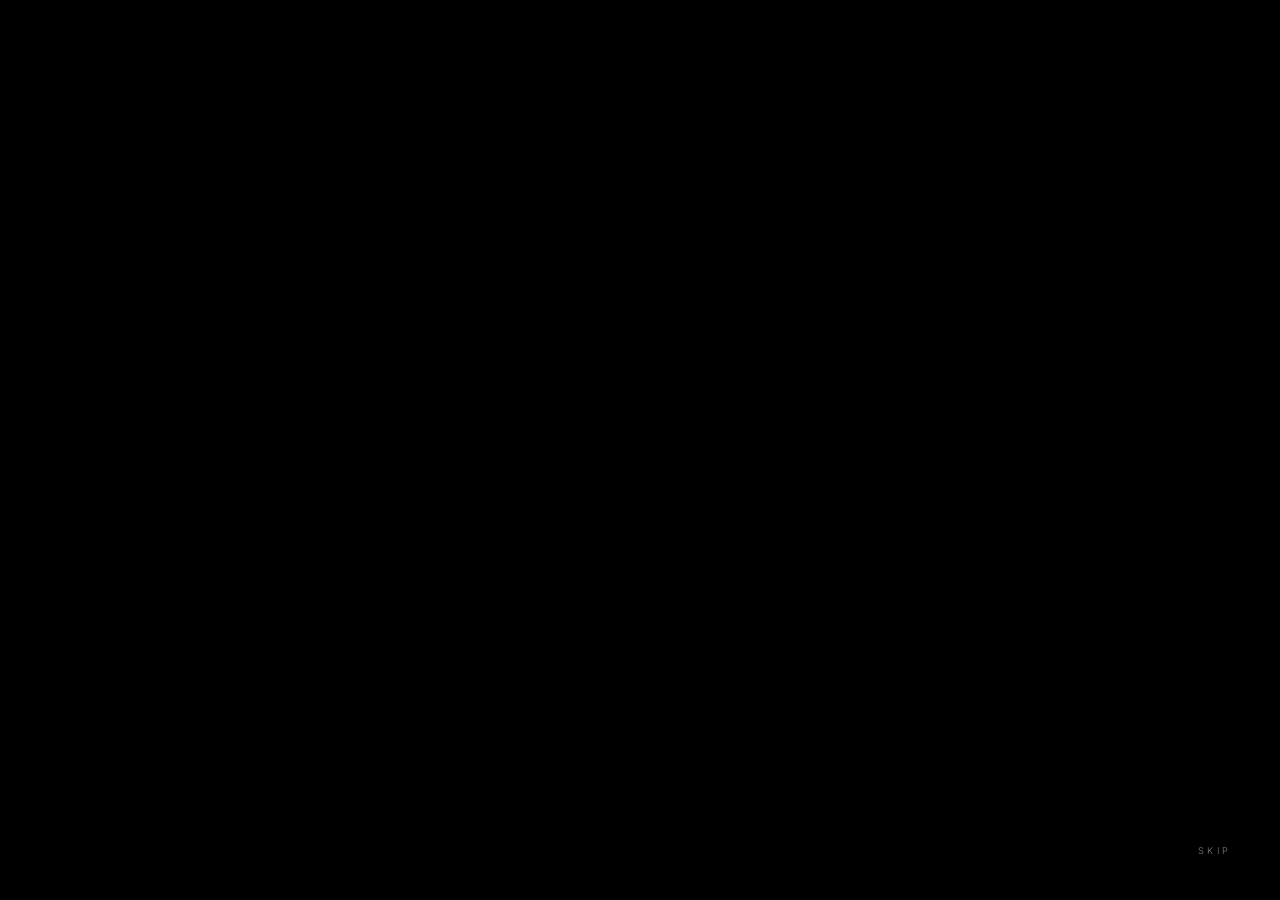
==== index.html @ a17ad327 "(+o-) anche in title, description e Open Graph Co-Authored-By: Claude Fable 5 <noreply@anthropic.com" ====
<!DOCTYPE html>
<html lang="it">
<head>
    <meta charset="UTF-8">
    <meta name="viewport" content="width=device-width, initial-scale=1.0">
    <title>Valerio Francini — Regista (+o-)</title>
    <meta name="description" content="Valerio Francini — regista (+o-) e sceneggiatore indipendente. Music video, cortometraggi e storytelling da Roma.">
    <meta name="author" content="Valerio Francini">

    <!-- Open Graph / Social -->
    <meta property="og:type" content="website">
    <meta property="og:url" content="https://valeriofrancini.it/">
    <meta property="og:title" content="Valerio Francini — Regista (+o-)">
    <meta property="og:description" content="Regista (+o-) e sceneggiatore indipendente. Music video, cortometraggi e storytelling da Roma.">
    <meta property="og:image" content="https://valeriofrancini.it/images/valerio-francini-portrait-1.jpg">
    <meta name="twitter:card" content="summary_large_image">

    <link rel="icon" href="/images/Favicon_Emoji_VF.png" type="image/png">

    <link rel="preconnect" href="https://fonts.googleapis.com">
    <link rel="preconnect" href="https://fonts.gstatic.com" crossorigin>
    <link href="https://fonts.googleapis.com/css2?family=Inter:wght@300;400;500;600;700;800&family=Roboto+Mono:wght@700&display=swap" rel="stylesheet">
    <link href="https://fonts.googleapis.com/css2?family=Material+Symbols+Outlined" rel="stylesheet">

    <link rel="stylesheet" href="/assets/style.css">
</head>
<body>

<a id="dvd-link" href="/chi-sono/">
    <img id="dvd-image" src="/images/ValerioFrancini/VF.png" alt="Valerio Francini">
</a>

<div class="portfolio-fullwidth-vf">
    <div class="portfolio-container-vf">

        <header class="portfolio-header-vf">
            <div>
                <a href="/" class="header-title-link-vf">
                    <h1 class="header-title-vf">Valerio Francini</h1>
                </a>
                <p class="header-subtitle-vf">// regista (+o-)</p>
            </div>
            <nav class="portfolio-nav-vf">
                <a href="/chi-sono/">About</a>
                <a href="#" id="contact-trigger-vf">Contact</a>
            </nav>
        </header>

        <main>
            <div class="accordion-container-vf" id="accordion-container-vf">

                <div class="accordion-item-vf">
                    <button class="accordion-button-vf">
                        <h2 class="accordion-title-vf">Video</h2>
                        <span class="material-symbols-outlined plus-icon-vf">add</span>
                    </button>
                    <div class="accordion-content-vf">
                        <div class="projects-grid-vf">
                            <div class="project-item-vf">
                                <div class="project-image-wrapper-vf">
                                    <iframe src="https://www.youtube.com/embed/Jr6r6PKVDSw" title="MASKARA" allowfullscreen></iframe>
                                </div>
                                <h3 class="project-title-vf">
                                    MASKARA - Ycon Ydol
                                    <a href="https://www.emusicawards.eu/blogall/winners-of-season-20/" target="_blank" rel="noopener" title="Best Rock Video — EMVA 2025" class="trophy-link-vf">
                                        <img src="/images/laurel/emva-2025.png" alt="EMVA" class="trophy-icon-vf">
                                    </a>
                                    <a href="https://www.imdb.com/it/event/ev0039635/2025/1/" target="_blank" rel="noopener" title="Toronto International Music Video Festival" class="trophy-link-vf">
                                        <img src="/images/laurel/timvf-2025.png" alt="TIMVF" class="trophy-icon-vf">
                                    </a>
                                    <a href="https://www.tokyoshortfilmfest.com/post/maskara-yconydol-valerio-francini-davide-paganelli" target="_blank" rel="noopener" title="Tokyo International Short Film Festival" class="trophy-link-vf">
                                        <img src="/images/laurel/tisff-2025.png" alt="TISFF" class="trophy-icon-vf">
                                    </a>
                                    <span class="trophy-link-vf" title="Roma Short Film Festival">
                                        <img src="/images/laurel/roma-sff-2025.png" alt="Roma SFF" class="trophy-icon-vf">
                                    </span>
                                    <a href="https://www.imdb.com/it/title/tt41511262/" target="_blank" rel="noopener" title="MASKARA su IMDb" class="trophy-link-vf">
                                        <img src="/images/logos/imdb.svg" alt="IMDb" class="imdb-logo-real" style="height:0.7em;width:auto;filter:none;">
                                    </a>
                                </h3>
                                <div class="imdb-event-row-vf">
                                    <a href="https://www.imdb.com/it/event/ev0041088/2025/1/" target="_blank" rel="noopener" class="imdb-event-link-vf" title="Europe Music Video Awards 2025 su IMDb">
                                        <img src="/images/logos/imdb.svg" alt="IMDb" style="height:14px;width:auto;filter:none;vertical-align:middle;">
                                        <span>Best Rock Video · Europe Music Video Awards 2025 ↗</span>
                                    </a>
                                </div>
                                <p class="project-meta-vf">2025 · Regia: Valerio Francini &amp; Davide Paganelli · 16mm + Super8</p>
                            </div>

                            <div class="project-item-vf">
                                <div class="project-image-wrapper-vf">
                                    <iframe src="https://www.youtube.com/embed/hdT2mZ8Vq8o" title="SCATOLA ROSSA" allowfullscreen></iframe>
                                </div>
                                <h3 class="project-title-vf">SCATOLA ROSSA</h3>
                                <p class="project-meta-vf">2025 · Regia: Valerio Francini, Gabriella Ripamonti &amp; Davide Paganelli</p>
                            </div>
                        </div>
                    </div>
                </div>

                <div class="accordion-item-vf">
                    <button class="accordion-button-vf">
                        <h2 class="accordion-title-vf">Short Films</h2>
                        <span class="material-symbols-outlined plus-icon-vf">add</span>
                    </button>
                    <div class="accordion-content-vf">
                        <div class="projects-grid-vf">
                            <div class="project-item-vf">
                                <div class="project-image-wrapper-vf">
                                    <iframe src="https://www.youtube.com/embed/Oc6n8Mp8Mww" title="VERRÀ LA MORTE" allowfullscreen></iframe>
                                </div>
                                <h3 class="project-title-vf">VERRÀ LA MORTE</h3>
                                <p class="project-meta-vf">2025 · Experimental Short Film · Regia: Valerio Francini &amp; Davide Paganelli</p>
                            </div>
                            <div class="project-item-vf">
                                <div class="project-image-wrapper-vf">
                                    <iframe src="https://www.youtube.com/embed/-MMFzP4GWtA" title="SEI SOLO" allowfullscreen></iframe>
                                </div>
                                <h3 class="project-title-vf">SEI SOLO</h3>
                                <p class="project-meta-vf">2025 · Cortometraggio · Regia: Valerio Francini</p>
                            </div>
                        </div>
                    </div>
                </div>

            </div>

            <div class="awards-strip-vf">
                <a href="https://www.emusicawards.eu/blogall/winners-of-season-20/" target="_blank" rel="noopener" title="Best Rock Video — Europe Music Video Awards 2025">
                    <img src="/images/laurel/emva-2025.png" alt="Europe Music Video Award">
                </a>
                <a href="https://www.imdb.com/it/event/ev0039635/2025/1/" target="_blank" rel="noopener" title="Toronto International Music Video Festival">
                    <img src="/images/laurel/timvf-2025.png" alt="Toronto International Music Video Festival">
                </a>
                <a href="https://www.tokyoshortfilmfest.com/post/maskara-yconydol-valerio-francini-davide-paganelli" target="_blank" rel="noopener" title="Tokyo International Short Film Festival">
                    <img src="/images/laurel/tisff-2025.png" alt="Tokyo International Short Film Festival">
                </a>
                <span title="Roma Short Film Festival">
                    <img src="/images/laurel/roma-sff-2025.png" alt="Roma Short Film Festival">
                </span>
                <a href="https://www.imdb.com/name/nm18378315/" target="_blank" rel="noopener" title="IMDb — Valerio Francini" style="text-decoration:none;border:none;line-height:0;">
                    <img src="/images/logos/imdb.svg" alt="IMDb" class="imdb-logo-real" style="height:38px;width:auto;filter:none;">
                </a>
            </div>
        </main>

        <footer class="portfolio-footer-vf" id="footer-vf">
            <div class="footer-content-vf">
                <span class="copyright-vf">©2026 valeriofrancini.it ⭐️🧑🏼‍💻🦈</span>

                <div class="footer-links-vf" id="footer-links-target-vf">
                    <a href="mailto:vxly.ps@gmail.com">EMAIL ↗</a>
                    <span>·</span>
                    <a href="https://instagram.com/vxly.ps" target="_blank" rel="noopener">INSTAGRAM ↗</a>
                    <span class="footer-imdb-sep">·</span>
                    <a href="https://www.imdb.com/name/nm18378315/" target="_blank" rel="noopener" class="footer-imdb-vf" title="IMDb">
                        <img src="/images/logos/imdb.svg" alt="IMDb" class="imdb-logo-real" style="height:22px;width:auto;filter:none;">
                    </a>

                    <div class="theme-switch-container">
                        <div class="theme-dot light" onclick="setTheme('light')" title="Light Mode"></div>
                        <div class="theme-dot dark" onclick="setTheme('dark')" title="Dark Mode"></div>
                    </div>
                </div>
            </div>
        </footer>
    </div>
</div>

<script src="/assets/intro.js"></script>
<script src="/assets/script.js"></script>
</body>
</html>
---- assets/style.css ----
/* =========================================================
   VALERIO FRANCINI — SHARED STYLES
   ========================================================= */

/* --- VARIABILI TEMA --- */
:root {
    /* DEFAULT: LIGHT MODE */
    --bg-color: #ffffff;
    --text-color: #000000;
    --border-color: #000000;
    --meta-color: #666666;
    --accent-color: #B00020;
    --icon-filter: invert(1);
    --laurel-filter: none;
    --placeholder-bg: #f5f5f5;

    --font-clean: 'Inter', -apple-system, BlinkMacSystemFont, "Segoe UI", Roboto, Helvetica, Arial, sans-serif;
    --font-tech: 'Roboto Mono', monospace;
}

body.dark-mode {
    --bg-color: #000000;
    --text-color: #ffffff;
    --border-color: #ffffff;
    --meta-color: #888888;
    --accent-color: #B00020;
    --icon-filter: none;
    --laurel-filter: invert(1);
    --placeholder-bg: #111111;
}

body, .portfolio-fullwidth-vf, .accordion-content-vf, .project-image-wrapper-vf {
    transition: background-color 0.3s ease, color 0.3s ease, border-color 0.3s ease;
}

/* --- BASE --- */
html, body {
    margin: 0;
    padding: 0;
    background: var(--bg-color);
}

.portfolio-fullwidth-vf {
    width: 100%;
    background: var(--bg-color);
    color: var(--text-color);
    font-family: var(--font-clean);
    min-height: 100dvh;
    -webkit-font-smoothing: antialiased;
    -moz-osx-font-smoothing: grayscale;
    position: relative;
}
.portfolio-fullwidth-vf * { box-sizing: border-box; }

.portfolio-container-vf {
    max-width: 100vw;
    margin: 0 auto;
    display: flex;
    flex-direction: column;
    min-height: 100dvh;
    padding: 1.5rem 5vw;
}

/* --- HEADER --- */
.portfolio-header-vf {
    width: 100%;
    display: flex;
    justify-content: space-between;
    align-items: flex-start;
    padding-bottom: 1rem;
    border-bottom: 1px solid var(--border-color);
    gap: 1em;
    position: relative;
    z-index: 10;
    flex-shrink: 0;
}
.header-title-link-vf {
    text-decoration: none;
    color: var(--text-color);
    transition: opacity 0.3s;
}
.header-title-link-vf:hover { opacity: 0.8; }

.header-title-vf {
    font-family: var(--font-tech);
    font-size: 2.2em;
    font-weight: 700;
    text-transform: uppercase;
    margin-bottom: 0;
    letter-spacing: -0.08em;
    line-height: 1.1;
    padding-top: 5px;
    color: inherit;
    text-align: left;
    margin-top: 0;
}

.header-subtitle-vf {
    font-family: var(--font-clean);
    color: var(--meta-color);
    font-size: 0.9em;
    margin-top: 0.2rem;
    margin-bottom: 0;
    font-weight: 400;
    letter-spacing: -0.01em;
}

.portfolio-nav-vf {
    display: flex;
    gap: 1.5em;
    font-size: 0.9em;
    font-family: var(--font-clean);
    text-transform: uppercase;
    font-weight: 600;
    letter-spacing: -0.01em;
    align-items: flex-start;
    justify-content: flex-end;
    flex-shrink: 0;
    padding-top: 10px;
}
.portfolio-nav-vf a {
    color: var(--text-color);
    text-decoration: none;
    transition: color 0.3s;
    white-space: nowrap;
}
.portfolio-nav-vf a:hover { color: var(--accent-color); }

/* --- MAIN --- */
main { flex: 1 0 auto; width: 100%; }

/* --- ACCORDION (HOMEPAGE) --- */
.accordion-container-vf {
    margin: 0;
    padding: 0;
    z-index: 5;
    position: relative;
    flex-grow: 1;
    display: flex;
    flex-direction: column;
    justify-content: center;
}
.accordion-item-vf {
    border-bottom: 1px solid var(--border-color);
    margin: 0;
    width: 100%;
    display: block;
}
.accordion-button-vf {
    width: 100%;
    display: flex;
    align-items: center;
    background: transparent;
    border: none;
    cursor: pointer;
    color: var(--text-color);
    padding: 1.5em 0.5em;
    margin: 0;
    transition: color 0.2s;
    position: relative;
    font-family: inherit;
}

.accordion-title-vf {
    font-family: var(--font-clean);
    font-size: 3em;
    color: var(--text-color);
    margin: 0;
    padding: 0;
    line-height: 1;
    font-weight: 800;
    text-transform: uppercase;
    letter-spacing: -0.04em;
    display: flex;
    align-items: center;
    gap: 15px;
    transition: color .3s;
    text-align: left;
}

.trophy-icon-vf {
    height: 0.7em;
    width: auto !important;
    max-width: 2em !important;
    object-fit: contain;
    display: inline-block;
    vertical-align: middle;
    margin-top: -5px;
    transition: opacity 0.3s;
    filter: var(--laurel-filter);
}
/* Real IMDb SVG logo — size set inline per context to override SVG natural dimensions */
.imdb-logo-real {
    display: inline-block;
    width: auto;
    filter: none !important;
    vertical-align: middle;
    transition: opacity 0.3s;
}
.imdb-logo-real:hover { opacity: 0.8; }
/* IMDb event badge — sotto titolo video */
.imdb-event-row-vf { margin-top: 3px; }
.imdb-event-link-vf {
    display: inline-flex;
    align-items: center;
    gap: 5px;
    text-decoration: none !important;
    color: var(--meta-color);
    font-size: 0.72em;
    letter-spacing: 0.3px;
    transition: opacity 0.3s;
}
.imdb-event-link-vf:hover { opacity: 0.6; }
/* Footer IMDb — hidden on mobile */
.footer-imdb-vf {
    display: flex;
    align-items: center;
    text-decoration: none !important;
}
.footer-imdb-sep { }
@media(max-width: 700px) {
    .footer-imdb-vf  { display: none !important; }
    .footer-imdb-sep { display: none !important; }
}
.trophy-link-vf {
    text-decoration: none !important;
    border-bottom: none !important;
    line-height: 0;
    display: flex;
    align-items: center;
}

.plus-icon-vf {
    font-size: 2em;
    transition: transform 0.4s;
    color: var(--text-color);
    font-weight: 300;
    margin-left: auto;
    margin-right: 0;
    flex: 0 0 auto;
    position: absolute;
    right: 0.5em;
    top: 50%;
    transform: translateY(-50%);
}
.accordion-item-vf.open .plus-icon-vf { transform: translateY(-50%) rotate(45deg); }
.accordion-button-vf:hover .accordion-title-vf { color: var(--accent-color); }
.accordion-button-vf:focus { outline: none; background: transparent; }

@media(min-width: 800px) { .accordion-title-vf { font-size: 5vw; } }
@media(min-width: 1200px) { .accordion-title-vf { font-size: 6vw; } }

/* ── Awards strip — laurel sotto gli accordion ── */
.awards-strip-vf {
    display: flex;
    flex-wrap: wrap;
    align-items: center;
    justify-content: center;
    gap: 0 30px;
    padding: 5.5rem 0 3rem;
    flex-wrap: nowrap;
}
.awards-strip-vf a,
.awards-strip-vf span {
    display: inline-flex;
    align-items: center;
    line-height: 0;
    text-decoration: none !important;
    border: none !important;
    flex-shrink: 0;
}
.awards-strip-vf img {
    height: 54px;
    width: auto;
    filter: var(--laurel-filter);
    opacity: 1;
    transition: opacity 0.3s;
    display: block;
}
.awards-strip-vf a:hover img { opacity: 1; }

.accordion-content-vf {
    max-height: 0;
    overflow: hidden;
    transition: max-height 0.7s cubic-bezier(0.22, 1, 0.36, 1);
    background: var(--bg-color);
    width: 100%;
    padding: 0;
    margin: 0;
}
.accordion-item-vf.open .accordion-content-vf {
    max-height: 3000px;
    padding: 2em 0 3em 0;
}

.projects-grid-vf {
    display: flex;
    justify-content: flex-start;
    align-items: flex-start;
    gap: 2em;
    flex-direction: row;
    flex-wrap: wrap;
    width: 100%;
    margin: 0;
}
.project-item-vf {
    display: flex;
    flex-direction: column;
    align-items: flex-start;
    justify-content: flex-start;
    color: var(--text-color);
    text-decoration: none;
    width: 100%;
    max-width: 440px;
}

.project-image-wrapper-vf {
    overflow: hidden;
    border: none;
    margin-bottom: 0.8em;
    background: var(--placeholder-bg);
    width: 100%;
    max-width: 100%;
    border-radius: 4px;
    text-align: left;
    position: relative;
}
.project-image-wrapper-vf iframe {
    width: 100%;
    height: 100%;
    aspect-ratio: 16/9;
    margin: 0;
    display: block;
    background: #000;
    border-radius: 4px;
    border: none;
}

.project-title-vf {
    font-weight: 700;
    font-size: 1.1em;
    text-transform: uppercase;
    margin: 0.5em 0 0.2em 0;
    color: var(--text-color);
    letter-spacing: -0.02em;
    transition: color 0.3s;
    text-align: left;
    display: flex;
    align-items: center;
    gap: 8px;
}
.project-item-vf:hover .project-title-vf { color: var(--accent-color); }

.project-meta-vf {
    color: var(--meta-color);
    font-size: 0.85em;
    margin: 0;
    text-align: left;
    letter-spacing: -0.01em;
}

/* --- ABOUT --- */
.about-page-title-vf {
    font-family: var(--font-clean);
    font-size: 5vw;
    color: var(--text-color);
    margin: 2rem 0 2rem 0;
    padding: 0;
    line-height: 1.2;
    font-weight: 800;
    text-transform: uppercase;
    letter-spacing: -0.04em;
    text-align: left;
}
@media(max-width: 900px) { .about-page-title-vf { font-size: 10vw; text-align: center; } }

.about-flex-wrapper-vf {
    display: flex;
    flex-direction: row;
    justify-content: space-between;
    align-items: flex-start;
    gap: 40px;
}
.about-bio-vf {
    flex: 1;
    max-width: 650px;
    font-size: 1.1em;
    line-height: 1.6;
    color: var(--text-color);
}
.about-bio-vf p { margin-bottom: 1.5em; }
.about-bio-vf a {
    color: var(--text-color);
    text-decoration: none;
    font-weight: 700;
    border-bottom: 2px solid var(--text-color);
    transition: color 0.3s, border-bottom-color 0.3s;
}
.about-bio-vf a:hover {
    color: var(--accent-color);
    border-bottom-color: var(--accent-color);
}

.award-trophies-vf {
    display: flex;
    column-gap: 36px;
    row-gap: 22px;
    margin-top: 3rem;
    align-items: center;
    margin-bottom: 2.5rem;
    flex-wrap: wrap;
}
.award-trophies-vf a {
    display: block;
    line-height: 0;
    transition: opacity 0.3s;
    text-decoration: none !important;
    border-bottom: none !important;
}
.award-trophies-vf a:hover { opacity: 0.7; }
.award-trophies-vf img {
    width: auto;
    height: 65px;
    max-width: 200px;
    object-fit: contain;
    border: none !important;
    filter: var(--laurel-filter);
}

.about-photos-vf {
    flex: 0 0 450px;
    position: relative;
    display: flex;
    justify-content: center;
}
.photo-container-vf {
    position: relative;
    width: 100%;
    overflow: hidden;
    border-radius: 15px;
    border: 1px solid var(--border-color);
    aspect-ratio: 4/3;
    margin-bottom: 20px;
    max-width: 450px;
}
.photo-container-vf img {
    width: 100%;
    height: 100%;
    object-fit: cover;
    border-radius: 15px;
    display: block;
}

@media(max-width: 900px) {
    .about-flex-wrapper-vf { flex-direction: column; align-items: center; gap: 30px; }
    .about-photos-vf { flex: 1 1 100%; width: 100%; max-width: 500px; }
    .about-bio-vf { max-width: 95%; font-size: 1em; text-align: left; }
    .award-trophies-vf { justify-content: center; column-gap: 28px; row-gap: 20px; }
    .award-trophies-vf img { height: 58px; max-width: 175px; }
}
@media(max-width: 480px) {
    .award-trophies-vf { column-gap: 20px; row-gap: 16px; }
    .award-trophies-vf img { height: 50px; max-width: 145px; }
}

/* --- FOOTER --- */
.portfolio-footer-vf {
    border-top: 1px solid var(--border-color);
    padding: 1.5em 0;
    margin-top: auto;
    width: 100%;
    color: var(--meta-color);
    font-family: var(--font-clean);
    position: relative;
    z-index: 10;
    flex-shrink: 0;
}
.footer-content-vf {
    display: flex;
    flex-direction: column-reverse;
    align-items: center;
    justify-content: space-between;
    font-size: 0.85em;
    gap: 1.5em;
}
.footer-content-vf span.copyright-vf {
    text-align: center;
    width: 100%;
    padding: 0 10px;
    line-height: 1.4;
    color: var(--meta-color);
    font-weight: 400;
}
.footer-links-vf {
    display: flex;
    gap: 1.5em;
    align-items: center;
    font-weight: 600;
    text-transform: uppercase;
    color: var(--text-color);
    letter-spacing: -0.01em;
    position: relative;
    z-index: 2;
    flex-wrap: nowrap;
    flex-direction: row;
    white-space: nowrap;
}
.footer-links-vf a {
    color: var(--text-color);
    text-decoration: none;
    transition: color 0.3s;
    white-space: nowrap;
}
.footer-links-vf a:hover { color: var(--accent-color); }

/* THEME SWITCH */
.theme-switch-container {
    display: flex;
    gap: 10px;
    align-items: center;
    margin-left: 15px;
}
.theme-dot {
    width: 14px;
    height: 14px;
    border-radius: 50%;
    cursor: pointer;
    border: 1px solid #999;
    transition: transform 0.2s;
}
.theme-dot:hover { transform: scale(1.2); }
.theme-dot.light { background: #fff; border: 1px solid #000; }
.theme-dot.dark { background: #000; border: 1px solid #fff; }

@media(min-width: 700px) {
    .footer-content-vf { flex-direction: row; padding-bottom: 0; }
    .footer-content-vf span.copyright-vf { text-align: left; width: auto; padding: 0; }
    .footer-links-vf { margin-left: auto; }
}

/* --- MOBILE --- */
@media(max-width: 700px) {
    .portfolio-nav-vf a#contact-trigger-vf { display: none !important; }
    .portfolio-nav-vf { gap: 0.8em !important; }
    .header-title-vf { font-size: 1.8em; line-height: 1.1; }

    .accordion-button-vf { padding: 1.2em 0.4em; }
    .accordion-title-vf {
        font-size: 3em;
        justify-content: flex-start;
        padding-right: 1.5em;
        align-items: center;
    }
    .awards-strip-vf {
        flex-wrap: wrap;
        gap: 16px 24px;
        padding: 2.5rem 0 1.5rem;
    }
    .awards-strip-vf img { height: 46px; }
    .plus-icon-vf { right: 0.2em; }
    .projects-grid-vf { flex-direction: column; align-items: center; }
    .project-item-vf { align-items: center; max-width: 94vw; margin-bottom: 15px; }
    .project-title-vf { margin-left: auto; margin-right: auto; text-align: center; justify-content: center; }
    .project-meta-vf { text-align: center; }
    .footer-links-vf { justify-content: center; max-width: 90%; font-size: 0.85em; gap: 1em; }
    .theme-switch-container { margin-left: 0; margin-top: 10px; }
}
@media(max-width: 900px) {
    .projects-grid-vf { gap: 1em; }
    .project-item-vf { max-width: 320px; }
}

/* --- MANINE CAOTICHE --- */
.crazy-arrow-vf {
    position: fixed;
    font-size: 2.2em;
    pointer-events: none;
    z-index: 9999;
    opacity: 0;
    font-weight: normal;
    line-height: 1;
    left: 0;
    top: 0;
    transform-origin: center center;
    color: var(--text-color);
    font-family: var(--font-clean);
}
.crazy-arrow-vf.show { animation: flyToFooter 1.2s cubic-bezier(0.42, 0, 0.58, 1) forwards; }
@keyframes flyToFooter {
    0% { opacity: 1; transform: translate(var(--sx), var(--sy)) rotate(var(--r1)) scale(1.5); }
    80% { opacity: 1; transform: translate(var(--ex), var(--ey)) rotate(var(--r2)) scale(1); }
    100% { opacity: 0; transform: translate(var(--ex), var(--ey)) rotate(var(--r2)) scale(1); }
}

/* --- DVD BOUNCE --- */
#dvd-link {
    position: fixed;
    width: 120px;
    height: auto;
    z-index: 9999;
    cursor: pointer;
    left: 50px;
    top: 50px;
}
#dvd-link img {
    width: 100%;
    display: block;
}
@media(max-width: 700px) {
    #dvd-link { width: 80px; }
}
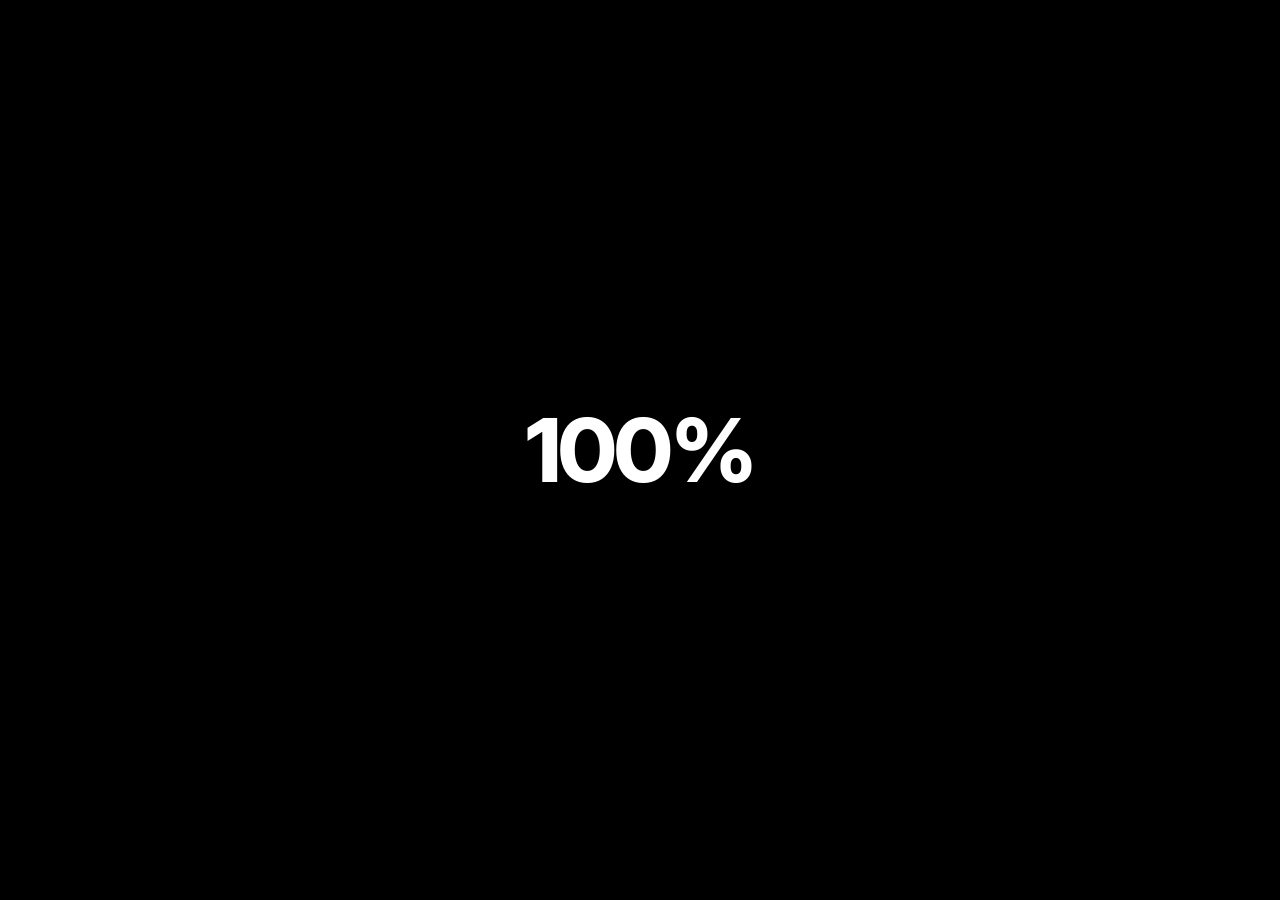
==== commit c61dfdb2: "Awards strip: laurel su una riga, IMDb/PhotoVogue/WeDirectory a capo; PhotoVogue ridimensionato" ====
--- a/index.html
+++ b/index.html
@@ -4,14 +4,15 @@
     <meta charset="UTF-8">
     <meta name="viewport" content="width=device-width, initial-scale=1.0">
     <title>Valerio Francini — Regista (+o-)</title>
-    <meta name="description" content="Valerio Francini — regista (+o-) e sceneggiatore indipendente. Music video, cortometraggi e storytelling da Roma.">
+    <meta name="description" content="Valerio Francini — regista (+o-)">
     <meta name="author" content="Valerio Francini">
+    <meta name="google-site-verification" content="8TPu9gg0Bu6zsrIQKWYkJ2bd86e3E5L8zh_U75htkX8">
 
     <!-- Open Graph / Social -->
     <meta property="og:type" content="website">
     <meta property="og:url" content="https://valeriofrancini.it/">
     <meta property="og:title" content="Valerio Francini — Regista (+o-)">
-    <meta property="og:description" content="Regista (+o-) e sceneggiatore indipendente. Music video, cortometraggi e storytelling da Roma.">
+    <meta property="og:description" content="Regista (+o-)">
     <meta property="og:image" content="https://valeriofrancini.it/images/valerio-francini-portrait-1.jpg">
     <meta name="twitter:card" content="summary_large_image">
 
@@ -19,10 +20,131 @@
 
     <link rel="preconnect" href="https://fonts.googleapis.com">
     <link rel="preconnect" href="https://fonts.gstatic.com" crossorigin>
+    <link rel="preconnect" href="https://i.ytimg.com">
     <link href="https://fonts.googleapis.com/css2?family=Inter:wght@300;400;500;600;700;800&family=Roboto+Mono:wght@700&display=swap" rel="stylesheet">
-    <link href="https://fonts.googleapis.com/css2?family=Material+Symbols+Outlined" rel="stylesheet">
 
     <link rel="stylesheet" href="/assets/style.css">
+
+    <!-- Dati strutturati per motori di ricerca e AI -->
+    <script type="application/ld+json">
+    {
+      "@context": "https://schema.org",
+      "@graph": [
+        {
+          "@type": "WebSite",
+          "@id": "https://valeriofrancini.it/#website",
+          "url": "https://valeriofrancini.it/",
+          "name": "Valerio Francini",
+          "inLanguage": ["it", "en"],
+          "about": { "@id": "https://valeriofrancini.it/#person" }
+        },
+        {
+          "@type": "Person",
+          "@id": "https://valeriofrancini.it/#person",
+          "name": "Valerio Francini",
+          "url": "https://valeriofrancini.it/",
+          "mainEntityOfPage": "https://valeriofrancini.it/chi-sono/",
+          "image": "https://valeriofrancini.it/images/ValerioFrancini/ValerioFrancini_PP.jpg",
+          "jobTitle": ["Regista", "Sceneggiatore", "Film Director", "Screenwriter"],
+          "description": "Regista e sceneggiatore indipendente romano, voce del cinema underground italiano. Scrive e dirige music video e cortometraggi, spesso girati in pellicola 16mm e Super8. Independent underground filmmaker based in Rome, Italy.",
+          "homeLocation": { "@type": "Place", "name": "Roma, Italia" },
+          "nationality": { "@type": "Country", "name": "Italia" },
+          "knowsAbout": [
+            "Cinema indipendente",
+            "Cinema underground",
+            "Independent filmmaking",
+            "Music video",
+            "Cortometraggi",
+            "Short films",
+            "Pellicola 16mm",
+            "Super8",
+            "Fotografia analogica",
+            "Sceneggiatura",
+            "Filosofia"
+          ],
+          "award": [
+            "Best Rock Video — Europe Music Video Awards 2025 (MASKARA)",
+            "Official Selection — Toronto International Music Video Festival 2025",
+            "Official Selection — Tokyo International Short Film Festival 2025",
+            "Official Selection — Roma Short Film Festival 2025",
+            "Fuoricampo Cinema Giovane FilmFest 2017"
+          ],
+          "sameAs": [
+            "https://www.imdb.com/name/nm18378315/",
+            "https://instagram.com/vxly.ps",
+            "https://www.vogue.com/photovogue/photographers/254090",
+            "https://we.directory/valeriofrancini"
+          ],
+          "email": "mailto:vxly.ps@gmail.com"
+        },
+        {
+          "@type": "VideoObject",
+          "@id": "https://valeriofrancini.it/#maskara",
+          "name": "MASKARA — Ycon Ydol",
+          "description": "Music video girato interamente in pellicola 16mm e Super8. Best Rock Video agli Europe Music Video Awards 2025. Regia di Valerio Francini e Davide Paganelli.",
+          "genre": "Music video",
+          "inLanguage": "it",
+          "uploadDate": "2024-09-23",
+          "thumbnailUrl": "https://i.ytimg.com/vi/Jr6r6PKVDSw/hqdefault.jpg",
+          "contentUrl": "https://www.youtube.com/watch?v=Jr6r6PKVDSw",
+          "embedUrl": "https://www.youtube.com/embed/Jr6r6PKVDSw",
+          "sameAs": "https://www.imdb.com/it/title/tt41511262/",
+          "director": [
+            { "@id": "https://valeriofrancini.it/#person" },
+            { "@type": "Person", "name": "Davide Paganelli" }
+          ]
+        },
+        {
+          "@type": "VideoObject",
+          "@id": "https://valeriofrancini.it/#scatola-rossa",
+          "name": "SCATOLA ROSSA",
+          "description": "Music video (2019). Regia di Valerio Francini, Gabriella Ripamonti e Davide Paganelli.",
+          "genre": "Music video",
+          "inLanguage": "it",
+          "dateCreated": "2019",
+          "uploadDate": "2025-11-11",
+          "thumbnailUrl": "https://i.ytimg.com/vi/hdT2mZ8Vq8o/hqdefault.jpg",
+          "contentUrl": "https://www.youtube.com/watch?v=hdT2mZ8Vq8o",
+          "embedUrl": "https://www.youtube.com/embed/hdT2mZ8Vq8o",
+          "director": [
+            { "@id": "https://valeriofrancini.it/#person" },
+            { "@type": "Person", "name": "Gabriella Ripamonti" },
+            { "@type": "Person", "name": "Davide Paganelli" }
+          ]
+        },
+        {
+          "@type": "VideoObject",
+          "@id": "https://valeriofrancini.it/#verra-la-morte",
+          "name": "VERRÀ LA MORTE",
+          "description": "Experimental short film. Regia di Valerio Francini e Davide Paganelli.",
+          "genre": "Experimental short film",
+          "inLanguage": "it",
+          "uploadDate": "2023-10-17",
+          "thumbnailUrl": "https://i.ytimg.com/vi/Oc6n8Mp8Mww/hqdefault.jpg",
+          "contentUrl": "https://www.youtube.com/watch?v=Oc6n8Mp8Mww",
+          "embedUrl": "https://www.youtube.com/embed/Oc6n8Mp8Mww",
+          "director": [
+            { "@id": "https://valeriofrancini.it/#person" },
+            { "@type": "Person", "name": "Davide Paganelli" }
+          ]
+        },
+        {
+          "@type": "VideoObject",
+          "@id": "https://valeriofrancini.it/#sei-solo",
+          "name": "SEI SOLO",
+          "description": "Cortometraggio (2019) scritto e diretto da Valerio Francini.",
+          "genre": "Short film",
+          "inLanguage": "it",
+          "dateCreated": "2019",
+          "uploadDate": "2025-11-11",
+          "thumbnailUrl": "https://i.ytimg.com/vi/-MMFzP4GWtA/hqdefault.jpg",
+          "contentUrl": "https://www.youtube.com/watch?v=-MMFzP4GWtA",
+          "embedUrl": "https://www.youtube.com/embed/-MMFzP4GWtA",
+          "director": { "@id": "https://valeriofrancini.it/#person" }
+        }
+      ]
+    }
+    </script>
 </head>
 <body>
 
@@ -52,13 +174,16 @@
                 <div class="accordion-item-vf">
                     <button class="accordion-button-vf">
                         <h2 class="accordion-title-vf">Video</h2>
-                        <span class="material-symbols-outlined plus-icon-vf">add</span>
+                        <span class="plus-icon-vf" aria-hidden="true">+</span>
                     </button>
                     <div class="accordion-content-vf">
                         <div class="projects-grid-vf">
                             <div class="project-item-vf">
                                 <div class="project-image-wrapper-vf">
-                                    <iframe src="https://www.youtube.com/embed/Jr6r6PKVDSw" title="MASKARA" allowfullscreen></iframe>
+                                    <button class="yt-lite" data-id="Jr6r6PKVDSw" aria-label="Riproduci MASKARA">
+                                        <img src="https://i.ytimg.com/vi/Jr6r6PKVDSw/hqdefault.jpg" alt="MASKARA" loading="lazy" decoding="async">
+                                        <span class="yt-lite-play" aria-hidden="true"></span>
+                                    </button>
                                 </div>
                                 <h3 class="project-title-vf">
                                     MASKARA - Ycon Ydol
@@ -84,15 +209,18 @@
                                         <span>Best Rock Video · Europe Music Video Awards 2025 ↗</span>
                                     </a>
                                 </div>
-                                <p class="project-meta-vf">2025 · Regia: Valerio Francini &amp; Davide Paganelli · 16mm + Super8</p>
+                                <p class="project-meta-vf">2024 · Regia: Valerio Francini &amp; Davide Paganelli · 16mm + Super8</p>
                             </div>
 
                             <div class="project-item-vf">
                                 <div class="project-image-wrapper-vf">
-                                    <iframe src="https://www.youtube.com/embed/hdT2mZ8Vq8o" title="SCATOLA ROSSA" allowfullscreen></iframe>
+                                    <button class="yt-lite" data-id="hdT2mZ8Vq8o" aria-label="Riproduci SCATOLA ROSSA">
+                                        <img src="https://i.ytimg.com/vi/hdT2mZ8Vq8o/hqdefault.jpg" alt="SCATOLA ROSSA" loading="lazy" decoding="async">
+                                        <span class="yt-lite-play" aria-hidden="true"></span>
+                                    </button>
                                 </div>
                                 <h3 class="project-title-vf">SCATOLA ROSSA</h3>
-                                <p class="project-meta-vf">2025 · Regia: Valerio Francini, Gabriella Ripamonti &amp; Davide Paganelli</p>
+                                <p class="project-meta-vf">2019 · Regia: Valerio Francini, Gabriella Ripamonti &amp; Davide Paganelli</p>
                             </div>
                         </div>
                     </div>
@@ -101,23 +229,29 @@
                 <div class="accordion-item-vf">
                     <button class="accordion-button-vf">
                         <h2 class="accordion-title-vf">Short Films</h2>
-                        <span class="material-symbols-outlined plus-icon-vf">add</span>
+                        <span class="plus-icon-vf" aria-hidden="true">+</span>
                     </button>
                     <div class="accordion-content-vf">
                         <div class="projects-grid-vf">
                             <div class="project-item-vf">
                                 <div class="project-image-wrapper-vf">
-                                    <iframe src="https://www.youtube.com/embed/Oc6n8Mp8Mww" title="VERRÀ LA MORTE" allowfullscreen></iframe>
+                                    <button class="yt-lite" data-id="Oc6n8Mp8Mww" aria-label="Riproduci VERRÀ LA MORTE">
+                                        <img src="https://i.ytimg.com/vi/Oc6n8Mp8Mww/hqdefault.jpg" alt="VERRÀ LA MORTE" loading="lazy" decoding="async">
+                                        <span class="yt-lite-play" aria-hidden="true"></span>
+                                    </button>
                                 </div>
                                 <h3 class="project-title-vf">VERRÀ LA MORTE</h3>
-                                <p class="project-meta-vf">2025 · Experimental Short Film · Regia: Valerio Francini &amp; Davide Paganelli</p>
+                                <p class="project-meta-vf">2023 · Experimental Short Film · Regia: Valerio Francini &amp; Davide Paganelli</p>
                             </div>
                             <div class="project-item-vf">
                                 <div class="project-image-wrapper-vf">
-                                    <iframe src="https://www.youtube.com/embed/-MMFzP4GWtA" title="SEI SOLO" allowfullscreen></iframe>
+                                    <button class="yt-lite" data-id="-MMFzP4GWtA" aria-label="Riproduci SEI SOLO">
+                                        <img src="https://i.ytimg.com/vi/-MMFzP4GWtA/hqdefault.jpg" alt="SEI SOLO" loading="lazy" decoding="async">
+                                        <span class="yt-lite-play" aria-hidden="true"></span>
+                                    </button>
                                 </div>
                                 <h3 class="project-title-vf">SEI SOLO</h3>
-                                <p class="project-meta-vf">2025 · Cortometraggio · Regia: Valerio Francini</p>
+                                <p class="project-meta-vf">2019 · Cortometraggio · Regia: Valerio Francini</p>
                             </div>
                         </div>
                     </div>
@@ -138,8 +272,18 @@
                 <span title="Roma Short Film Festival">
                     <img src="/images/laurel/roma-sff-2025.png" alt="Roma Short Film Festival">
                 </span>
+                <a href="https://www.fuoricampofilmfest.com/news" target="_blank" rel="noopener" title="Fuoricampo Cinema Giovane FilmFest 2017">
+                    <img src="/images/laurel/FuoricampoFilmFest_ValerioFrancini.png" alt="Fuoricampo Film Fest">
+                </a>
+                <div class="awards-strip-break"></div>
                 <a href="https://www.imdb.com/name/nm18378315/" target="_blank" rel="noopener" title="IMDb — Valerio Francini" style="text-decoration:none;border:none;line-height:0;">
                     <img src="/images/logos/imdb.svg" alt="IMDb" class="imdb-logo-real" style="height:38px;width:auto;filter:none;">
+                </a>
+                <a href="https://www.vogue.com/photovogue/photographers/254090" target="_blank" rel="noopener" title="PhotoVogue — Vogue">
+                    <img src="/images/laurel/photovogue.svg" alt="PhotoVogue" class="awards-strip-photovogue">
+                </a>
+                <a href="https://we.directory/valeriofrancini" target="_blank" rel="noopener" title="WE Directory">
+                    <img src="/images/laurel/we-directory.svg" alt="WE Directory">
                 </a>
             </div>
         </main>
--- a/assets/style.css
+++ b/assets/style.css
@@ -256,9 +256,8 @@
     flex-wrap: wrap;
     align-items: center;
     justify-content: center;
-    gap: 0 30px;
+    gap: 16px 30px;
     padding: 5.5rem 0 3rem;
-    flex-wrap: nowrap;
 }
 .awards-strip-vf a,
 .awards-strip-vf span {
@@ -278,6 +277,11 @@
     display: block;
 }
 .awards-strip-vf a:hover img { opacity: 1; }
+.awards-strip-break {
+    flex-basis: 100%;
+    height: 0;
+}
+.awards-strip-photovogue { height: 38px; }
 
 .accordion-content-vf {
     max-height: 0;
@@ -335,6 +339,51 @@
     border-radius: 4px;
     border: none;
 }
+
+/* YouTube facade: copertina + play, il player vero si carica solo al click */
+.yt-lite {
+    position: relative;
+    display: block;
+    width: 100%;
+    aspect-ratio: 16/9;
+    padding: 0;
+    border: none;
+    border-radius: 4px;
+    overflow: hidden;
+    cursor: pointer;
+    background: #000;
+}
+.yt-lite img {
+    width: 100%;
+    height: 100%;
+    object-fit: cover;
+    display: block;
+    border: none;
+}
+.yt-lite-play {
+    position: absolute;
+    top: 50%;
+    left: 50%;
+    transform: translate(-50%, -50%);
+    width: 64px;
+    height: 44px;
+    background: rgba(0, 0, 0, 0.72);
+    border-radius: 10px;
+    transition: background 0.2s;
+    pointer-events: none;
+}
+.yt-lite-play::before {
+    content: '';
+    position: absolute;
+    top: 50%;
+    left: 50%;
+    transform: translate(-38%, -50%);
+    border-style: solid;
+    border-width: 9px 0 9px 15px;
+    border-color: transparent transparent transparent #fff;
+}
+.yt-lite:hover .yt-lite-play,
+.yt-lite:focus-visible .yt-lite-play { background: #f00; }
 
 .project-title-vf {
     font-weight: 700;
@@ -554,9 +603,10 @@
     .awards-strip-vf {
         flex-wrap: wrap;
         gap: 16px 24px;
-        padding: 2.5rem 0 1.5rem;
+        padding: 4.5rem 0 1.5rem;
     }
     .awards-strip-vf img { height: 46px; }
+    .awards-strip-vf img.awards-strip-photovogue { height: 32px; }
     .plus-icon-vf { right: 0.2em; }
     .projects-grid-vf { flex-direction: column; align-items: center; }
     .project-item-vf { align-items: center; max-width: 94vw; margin-bottom: 15px; }
@@ -599,8 +649,10 @@
     height: auto;
     z-index: 9999;
     cursor: pointer;
-    left: 50px;
-    top: 50px;
+    left: 0;
+    top: 0;
+    transform: translate(50px, 50px);
+    will-change: transform;
 }
 #dvd-link img {
     width: 100%;
